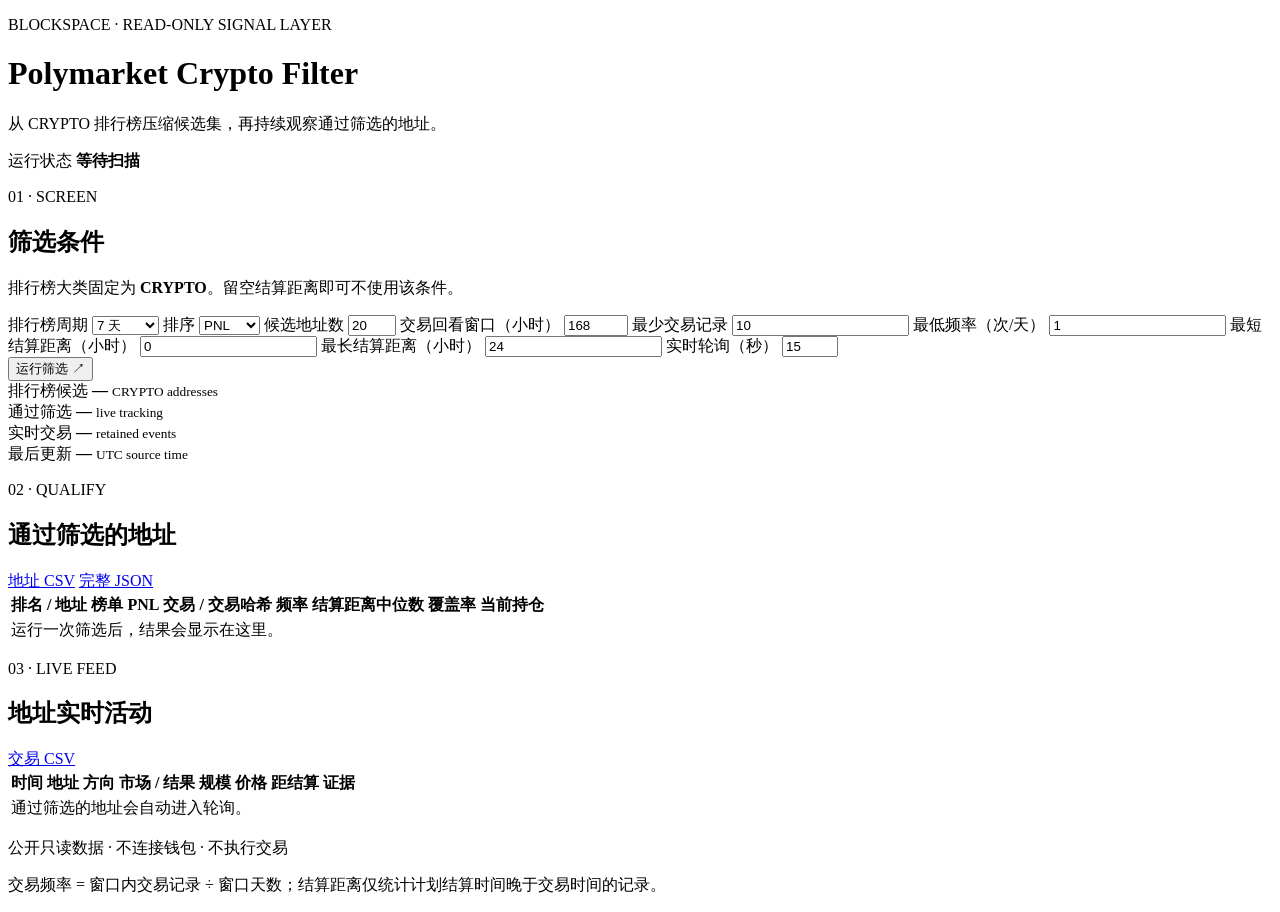
==== Polymarket/Filter/static/index.html @ 4c1f13c1 "Add Polymarket crypto address filter" ====
<!doctype html>
<html lang="zh-CN">
<head>
  <meta charset="utf-8">
  <meta name="viewport" content="width=device-width, initial-scale=1">
  <title>Polymarket Crypto Filter</title>
  <meta name="description" content="Polymarket CRYPTO 排行榜地址筛选与实时交易观察">
  <link rel="stylesheet" href="/styles.css">
</head>
<body>
  <div class="ambient ambient-one"></div>
  <div class="ambient ambient-two"></div>
  <main class="shell">
    <header class="topbar">
      <div>
        <p class="eyebrow">BLOCKSPACE · READ-ONLY SIGNAL LAYER</p>
        <h1>Polymarket <span>Crypto Filter</span></h1>
        <p class="subtitle">从 CRYPTO 排行榜压缩候选集，再持续观察通过筛选的地址。</p>
      </div>
      <div class="status-wrap">
        <span id="statusDot" class="status-dot idle"></span>
        <div>
          <span class="status-label">运行状态</span>
          <strong id="statusText">等待扫描</strong>
        </div>
      </div>
    </header>

    <section class="panel filter-panel">
      <div class="section-heading">
        <div>
          <p class="section-kicker">01 · SCREEN</p>
          <h2>筛选条件</h2>
        </div>
        <p>排行榜大类固定为 <strong>CRYPTO</strong>。留空结算距离即可不使用该条件。</p>
      </div>
      <form id="filterForm" class="filter-grid">
        <label>
          <span>排行榜周期</span>
          <select name="time_period">
            <option value="DAY">24 小时</option>
            <option value="WEEK" selected>7 天</option>
            <option value="MONTH">30 天</option>
            <option value="ALL">全部</option>
          </select>
        </label>
        <label>
          <span>排序</span>
          <select name="order_by">
            <option value="PNL" selected>PNL</option>
            <option value="VOL">成交量</option>
          </select>
        </label>
        <label>
          <span>候选地址数</span>
          <input name="candidate_limit" type="number" min="1" max="50" value="20">
        </label>
        <label>
          <span>交易回看窗口（小时）</span>
          <input name="lookback_hours" type="number" min="1" max="2160" value="168">
        </label>
        <label>
          <span>最少交易记录</span>
          <input name="min_trade_count" type="number" min="0" value="10">
        </label>
        <label>
          <span>最低频率（次/天）</span>
          <input name="min_trades_per_day" type="number" min="0" step="0.1" value="1">
        </label>
        <label>
          <span>最短结算距离（小时）</span>
          <input name="min_median_hours_to_settlement" type="number" min="0" step="0.1" value="0">
        </label>
        <label>
          <span>最长结算距离（小时）</span>
          <input name="max_median_hours_to_settlement" type="number" min="0" step="0.1" value="24">
        </label>
        <label>
          <span>实时轮询（秒）</span>
          <input name="poll_seconds" type="number" min="5" max="300" value="15">
        </label>
        <div class="form-action">
          <button id="scanButton" type="submit">
            <span>运行筛选</span>
            <span class="arrow">↗</span>
          </button>
        </div>
      </form>
      <div id="progressWrap" class="progress-wrap" hidden>
        <div class="progress-track"><span id="progressBar"></span></div>
        <p id="progressText">准备中</p>
      </div>
      <p id="formError" class="error-message" hidden></p>
    </section>

    <section class="stats-grid" aria-label="筛选摘要">
      <article class="stat-card">
        <span>排行榜候选</span>
        <strong id="candidateCount">—</strong>
        <small>CRYPTO addresses</small>
      </article>
      <article class="stat-card accent">
        <span>通过筛选</span>
        <strong id="filteredCount">—</strong>
        <small>live tracking</small>
      </article>
      <article class="stat-card">
        <span>实时交易</span>
        <strong id="tradeCount">—</strong>
        <small>retained events</small>
      </article>
      <article class="stat-card">
        <span>最后更新</span>
        <strong id="lastUpdated">—</strong>
        <small>UTC source time</small>
      </article>
    </section>

    <section class="panel result-panel">
      <div class="section-heading compact">
        <div>
          <p class="section-kicker">02 · QUALIFY</p>
          <h2>通过筛选的地址</h2>
        </div>
        <div class="export-row">
          <a href="/api/export/addresses.csv">地址 CSV</a>
          <a href="/api/export/snapshot.json">完整 JSON</a>
        </div>
      </div>
      <div class="table-wrap">
        <table>
          <thead>
            <tr>
              <th>排名 / 地址</th>
              <th>榜单 PNL</th>
              <th>交易 / 交易哈希</th>
              <th>频率</th>
              <th>结算距离中位数</th>
              <th>覆盖率</th>
              <th>当前持仓</th>
            </tr>
          </thead>
          <tbody id="addressRows">
            <tr><td colspan="7" class="empty">运行一次筛选后，结果会显示在这里。</td></tr>
          </tbody>
        </table>
      </div>
    </section>

    <section class="panel live-panel">
      <div class="section-heading compact">
        <div>
          <p class="section-kicker live-kicker"><span></span>03 · LIVE FEED</p>
          <h2>地址实时活动</h2>
        </div>
        <div class="export-row">
          <a href="/api/export/trades.csv">交易 CSV</a>
        </div>
      </div>
      <div class="table-wrap live-table">
        <table>
          <thead>
            <tr>
              <th>时间</th>
              <th>地址</th>
              <th>方向</th>
              <th>市场 / 结果</th>
              <th>规模</th>
              <th>价格</th>
              <th>距结算</th>
              <th>证据</th>
            </tr>
          </thead>
          <tbody id="tradeRows">
            <tr><td colspan="8" class="empty">通过筛选的地址会自动进入轮询。</td></tr>
          </tbody>
        </table>
      </div>
    </section>

    <section id="errorPanel" class="panel error-panel" hidden>
      <div class="section-heading compact">
        <div>
          <p class="section-kicker">DIAGNOSTICS</p>
          <h2>部分请求未完成</h2>
        </div>
      </div>
      <ul id="errorRows"></ul>
    </section>

    <footer>
      <p>公开只读数据 · 不连接钱包 · 不执行交易</p>
      <p>交易频率 = 窗口内交易记录 ÷ 窗口天数；结算距离仅统计计划结算时间晚于交易时间的记录。</p>
    </footer>
  </main>
  <script src="/app.js" defer></script>
</body>
</html>
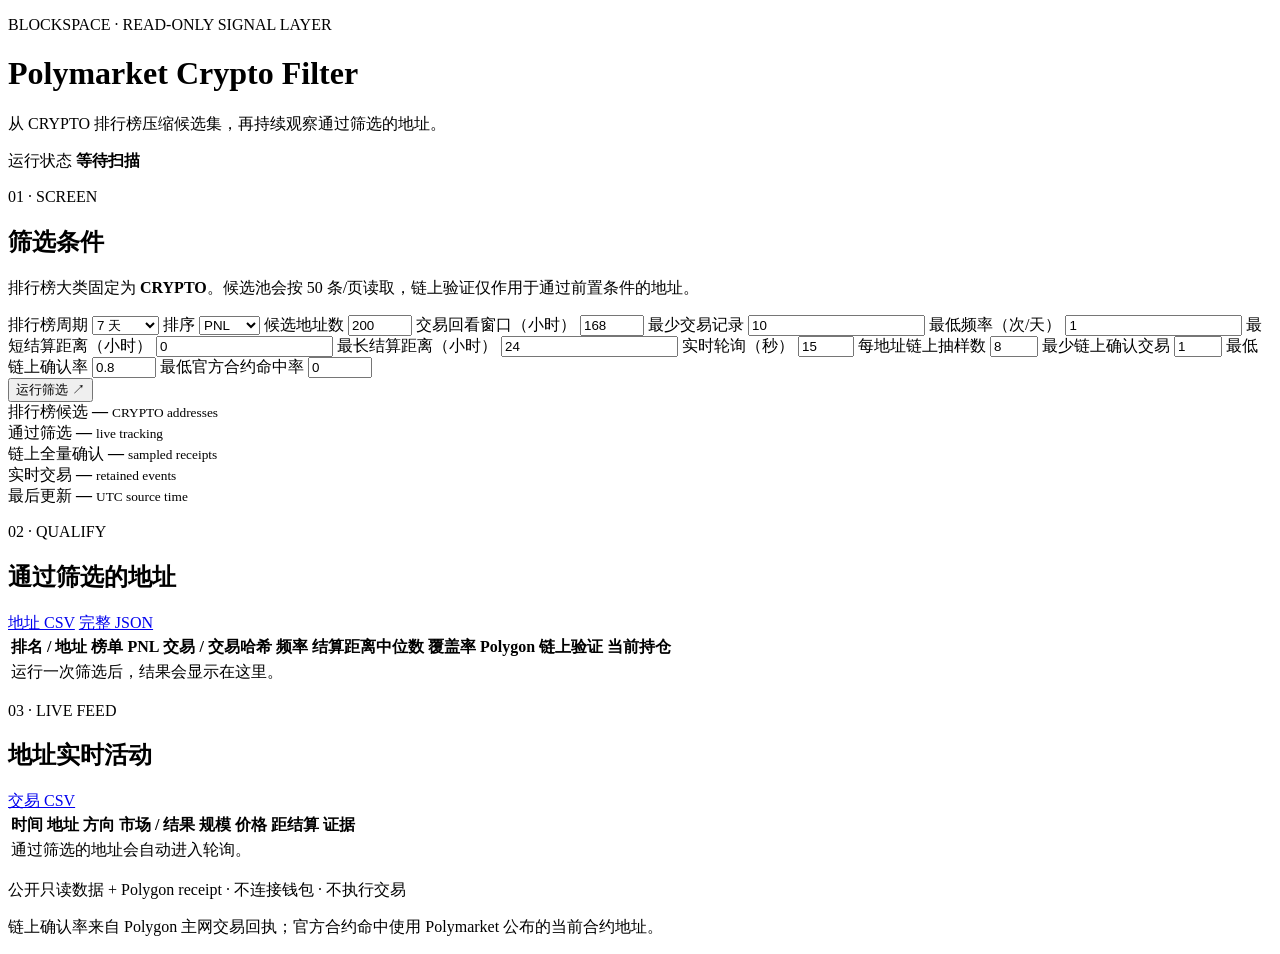
==== commit c8bda021: "feat(filter): expand candidates and add Polygon verification" ====
--- a/Polymarket/Filter/static/index.html
+++ b/Polymarket/Filter/static/index.html
@@ -29,10 +29,10 @@
     <section class="panel filter-panel">
       <div class="section-heading">
         <div>
-          <p class="section-kicker">01 · SCREEN</p>
+        <p class="section-kicker">01 · SCREEN</p>
           <h2>筛选条件</h2>
         </div>
-        <p>排行榜大类固定为 <strong>CRYPTO</strong>。留空结算距离即可不使用该条件。</p>
+        <p>排行榜大类固定为 <strong>CRYPTO</strong>。候选池会按 50 条/页读取，链上验证仅作用于通过前置条件的地址。</p>
       </div>
       <form id="filterForm" class="filter-grid">
         <label>
@@ -53,7 +53,7 @@
         </label>
         <label>
           <span>候选地址数</span>
-          <input name="candidate_limit" type="number" min="1" max="50" value="20">
+          <input name="candidate_limit" type="number" min="1" max="1000" value="200">
         </label>
         <label>
           <span>交易回看窗口（小时）</span>
@@ -78,6 +78,22 @@
         <label>
           <span>实时轮询（秒）</span>
           <input name="poll_seconds" type="number" min="5" max="300" value="15">
+        </label>
+        <label>
+          <span>每地址链上抽样数</span>
+          <input name="chain_receipts_per_address" type="number" min="1" max="50" value="8">
+        </label>
+        <label>
+          <span>最少链上确认交易</span>
+          <input name="min_chain_confirmed_transactions" type="number" min="0" max="50" value="1">
+        </label>
+        <label>
+          <span>最低链上确认率</span>
+          <input name="min_chain_verification_rate" type="number" min="0" max="1" step="0.05" value="0.8">
+        </label>
+        <label>
+          <span>最低官方合约命中率</span>
+          <input name="min_polymarket_contract_rate" type="number" min="0" max="1" step="0.05" value="0">
         </label>
         <div class="form-action">
           <button id="scanButton" type="submit">
@@ -103,6 +119,11 @@
         <span>通过筛选</span>
         <strong id="filteredCount">—</strong>
         <small>live tracking</small>
+      </article>
+      <article class="stat-card">
+        <span>链上全量确认</span>
+        <strong id="chainVerifiedCount">—</strong>
+        <small>sampled receipts</small>
       </article>
       <article class="stat-card">
         <span>实时交易</span>
@@ -137,11 +158,12 @@
               <th>频率</th>
               <th>结算距离中位数</th>
               <th>覆盖率</th>
+              <th>Polygon 链上验证</th>
               <th>当前持仓</th>
             </tr>
           </thead>
           <tbody id="addressRows">
-            <tr><td colspan="7" class="empty">运行一次筛选后，结果会显示在这里。</td></tr>
+            <tr><td colspan="8" class="empty">运行一次筛选后，结果会显示在这里。</td></tr>
           </tbody>
         </table>
       </div>
@@ -189,8 +211,8 @@
     </section>
 
     <footer>
-      <p>公开只读数据 · 不连接钱包 · 不执行交易</p>
-      <p>交易频率 = 窗口内交易记录 ÷ 窗口天数；结算距离仅统计计划结算时间晚于交易时间的记录。</p>
+      <p>公开只读数据 + Polygon receipt · 不连接钱包 · 不执行交易</p>
+      <p>链上确认率来自 Polygon 主网交易回执；官方合约命中使用 Polymarket 公布的当前合约地址。</p>
     </footer>
   </main>
   <script src="/app.js" defer></script>
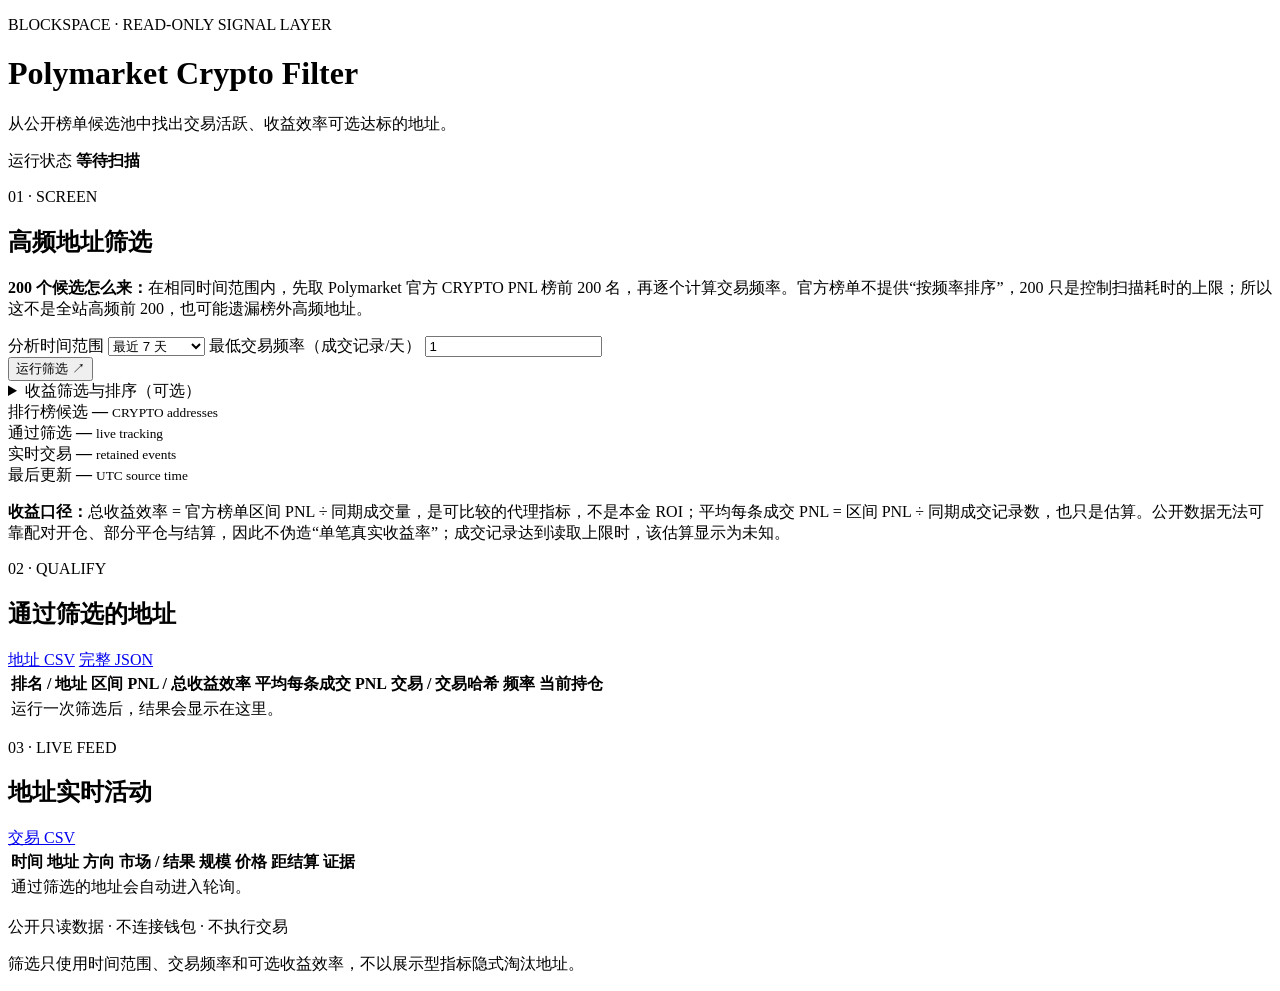
==== commit ead4c475: "feat: simplify address filters and clarify returns" ====
--- a/Polymarket/Filter/static/index.html
+++ b/Polymarket/Filter/static/index.html
@@ -15,7 +15,7 @@
       <div>
         <p class="eyebrow">BLOCKSPACE · READ-ONLY SIGNAL LAYER</p>
         <h1>Polymarket <span>Crypto Filter</span></h1>
-        <p class="subtitle">从 CRYPTO 排行榜压缩候选集，再持续观察通过筛选的地址。</p>
+        <p class="subtitle">从公开榜单候选池中找出交易活跃、收益效率可选达标的地址。</p>
       </div>
       <div class="status-wrap">
         <span id="statusDot" class="status-dot idle"></span>
@@ -30,70 +30,22 @@
       <div class="section-heading">
         <div>
         <p class="section-kicker">01 · SCREEN</p>
-          <h2>筛选条件</h2>
+          <h2>高频地址筛选</h2>
         </div>
-        <p>排行榜大类固定为 <strong>CRYPTO</strong>。候选池会按 50 条/页读取，链上验证仅作用于通过前置条件的地址。</p>
+        <p><strong>200 个候选怎么来：</strong>在相同时间范围内，先取 Polymarket 官方 CRYPTO PNL 榜前 200 名，再逐个计算交易频率。官方榜单不提供“按频率排序”，200 只是控制扫描耗时的上限；所以这不是全站高频前 200，也可能遗漏榜外高频地址。</p>
       </div>
       <form id="filterForm" class="filter-grid">
         <label>
-          <span>排行榜周期</span>
-          <select name="time_period">
-            <option value="DAY">24 小时</option>
-            <option value="WEEK" selected>7 天</option>
-            <option value="MONTH">30 天</option>
-            <option value="ALL">全部</option>
+          <span>分析时间范围</span>
+          <select name="lookback_hours">
+            <option value="24">最近 24 小时</option>
+            <option value="168" selected>最近 7 天</option>
+            <option value="720">最近 30 天</option>
           </select>
         </label>
         <label>
-          <span>排序</span>
-          <select name="order_by">
-            <option value="PNL" selected>PNL</option>
-            <option value="VOL">成交量</option>
-          </select>
-        </label>
-        <label>
-          <span>候选地址数</span>
-          <input name="candidate_limit" type="number" min="1" max="1000" value="200">
-        </label>
-        <label>
-          <span>交易回看窗口（小时）</span>
-          <input name="lookback_hours" type="number" min="1" max="2160" value="168">
-        </label>
-        <label>
-          <span>最少交易记录</span>
-          <input name="min_trade_count" type="number" min="0" value="10">
-        </label>
-        <label>
-          <span>最低频率（次/天）</span>
+          <span>最低交易频率（成交记录/天）</span>
           <input name="min_trades_per_day" type="number" min="0" step="0.1" value="1">
-        </label>
-        <label>
-          <span>最短结算距离（小时）</span>
-          <input name="min_median_hours_to_settlement" type="number" min="0" step="0.1" value="0">
-        </label>
-        <label>
-          <span>最长结算距离（小时）</span>
-          <input name="max_median_hours_to_settlement" type="number" min="0" step="0.1" value="24">
-        </label>
-        <label>
-          <span>实时轮询（秒）</span>
-          <input name="poll_seconds" type="number" min="5" max="300" value="15">
-        </label>
-        <label>
-          <span>每地址链上抽样数</span>
-          <input name="chain_receipts_per_address" type="number" min="1" max="50" value="8">
-        </label>
-        <label>
-          <span>最少链上确认交易</span>
-          <input name="min_chain_confirmed_transactions" type="number" min="0" max="50" value="1">
-        </label>
-        <label>
-          <span>最低链上确认率</span>
-          <input name="min_chain_verification_rate" type="number" min="0" max="1" step="0.05" value="0.8">
-        </label>
-        <label>
-          <span>最低官方合约命中率</span>
-          <input name="min_polymarket_contract_rate" type="number" min="0" max="1" step="0.05" value="0">
         </label>
         <div class="form-action">
           <button id="scanButton" type="submit">
@@ -101,6 +53,29 @@
             <span class="arrow">↗</span>
           </button>
         </div>
+        <details class="advanced-options">
+          <summary>收益筛选与排序（可选）</summary>
+          <div class="advanced-grid">
+            <label>
+              <span>最低总收益效率（%，PNL ÷ 成交量）</span>
+              <input name="min_return_efficiency_percent" type="number" step="0.1" placeholder="不限制">
+            </label>
+            <label>
+              <span>最低平均每条成交 PNL（USD，估算）</span>
+              <input name="min_estimated_pnl_per_activity" type="number" step="0.01" placeholder="不限制">
+            </label>
+            <label>
+              <span>结果排序</span>
+              <select name="result_sort">
+                <option value="FREQUENCY" selected>交易频率（高到低）</option>
+                <option value="RETURN">总收益效率（高到低）</option>
+                <option value="AVG_PNL">平均每条成交 PNL（高到低）</option>
+                <option value="PNL">区间 PNL（高到低）</option>
+              </select>
+            </label>
+          </div>
+          <p>这里的收益项默认不参与筛选；留空即可只按时间范围和最低交易频率筛选。</p>
+        </details>
       </form>
       <div id="progressWrap" class="progress-wrap" hidden>
         <div class="progress-track"><span id="progressBar"></span></div>
@@ -121,11 +96,6 @@
         <small>live tracking</small>
       </article>
       <article class="stat-card">
-        <span>链上全量确认</span>
-        <strong id="chainVerifiedCount">—</strong>
-        <small>sampled receipts</small>
-      </article>
-      <article class="stat-card">
         <span>实时交易</span>
         <strong id="tradeCount">—</strong>
         <small>retained events</small>
@@ -136,6 +106,8 @@
         <small>UTC source time</small>
       </article>
     </section>
+
+    <p class="metric-note"><strong>收益口径：</strong>总收益效率 = 官方榜单区间 PNL ÷ 同期成交量，是可比较的代理指标，不是本金 ROI；平均每条成交 PNL = 区间 PNL ÷ 同期成交记录数，也只是估算。公开数据无法可靠配对开仓、部分平仓与结算，因此不伪造“单笔真实收益率”；成交记录达到读取上限时，该估算显示为未知。</p>
 
     <section class="panel result-panel">
       <div class="section-heading compact">
@@ -153,17 +125,15 @@
           <thead>
             <tr>
               <th>排名 / 地址</th>
-              <th>榜单 PNL</th>
+              <th>区间 PNL / 总收益效率</th>
+              <th>平均每条成交 PNL</th>
               <th>交易 / 交易哈希</th>
               <th>频率</th>
-              <th>结算距离中位数</th>
-              <th>覆盖率</th>
-              <th>Polygon 链上验证</th>
               <th>当前持仓</th>
             </tr>
           </thead>
           <tbody id="addressRows">
-            <tr><td colspan="8" class="empty">运行一次筛选后，结果会显示在这里。</td></tr>
+            <tr><td colspan="6" class="empty">运行一次筛选后，结果会显示在这里。</td></tr>
           </tbody>
         </table>
       </div>
@@ -211,8 +181,8 @@
     </section>
 
     <footer>
-      <p>公开只读数据 + Polygon receipt · 不连接钱包 · 不执行交易</p>
-      <p>链上确认率来自 Polygon 主网交易回执；官方合约命中使用 Polymarket 公布的当前合约地址。</p>
+      <p>公开只读数据 · 不连接钱包 · 不执行交易</p>
+      <p>筛选只使用时间范围、交易频率和可选收益效率，不以展示型指标隐式淘汰地址。</p>
     </footer>
   </main>
   <script src="/app.js" defer></script>
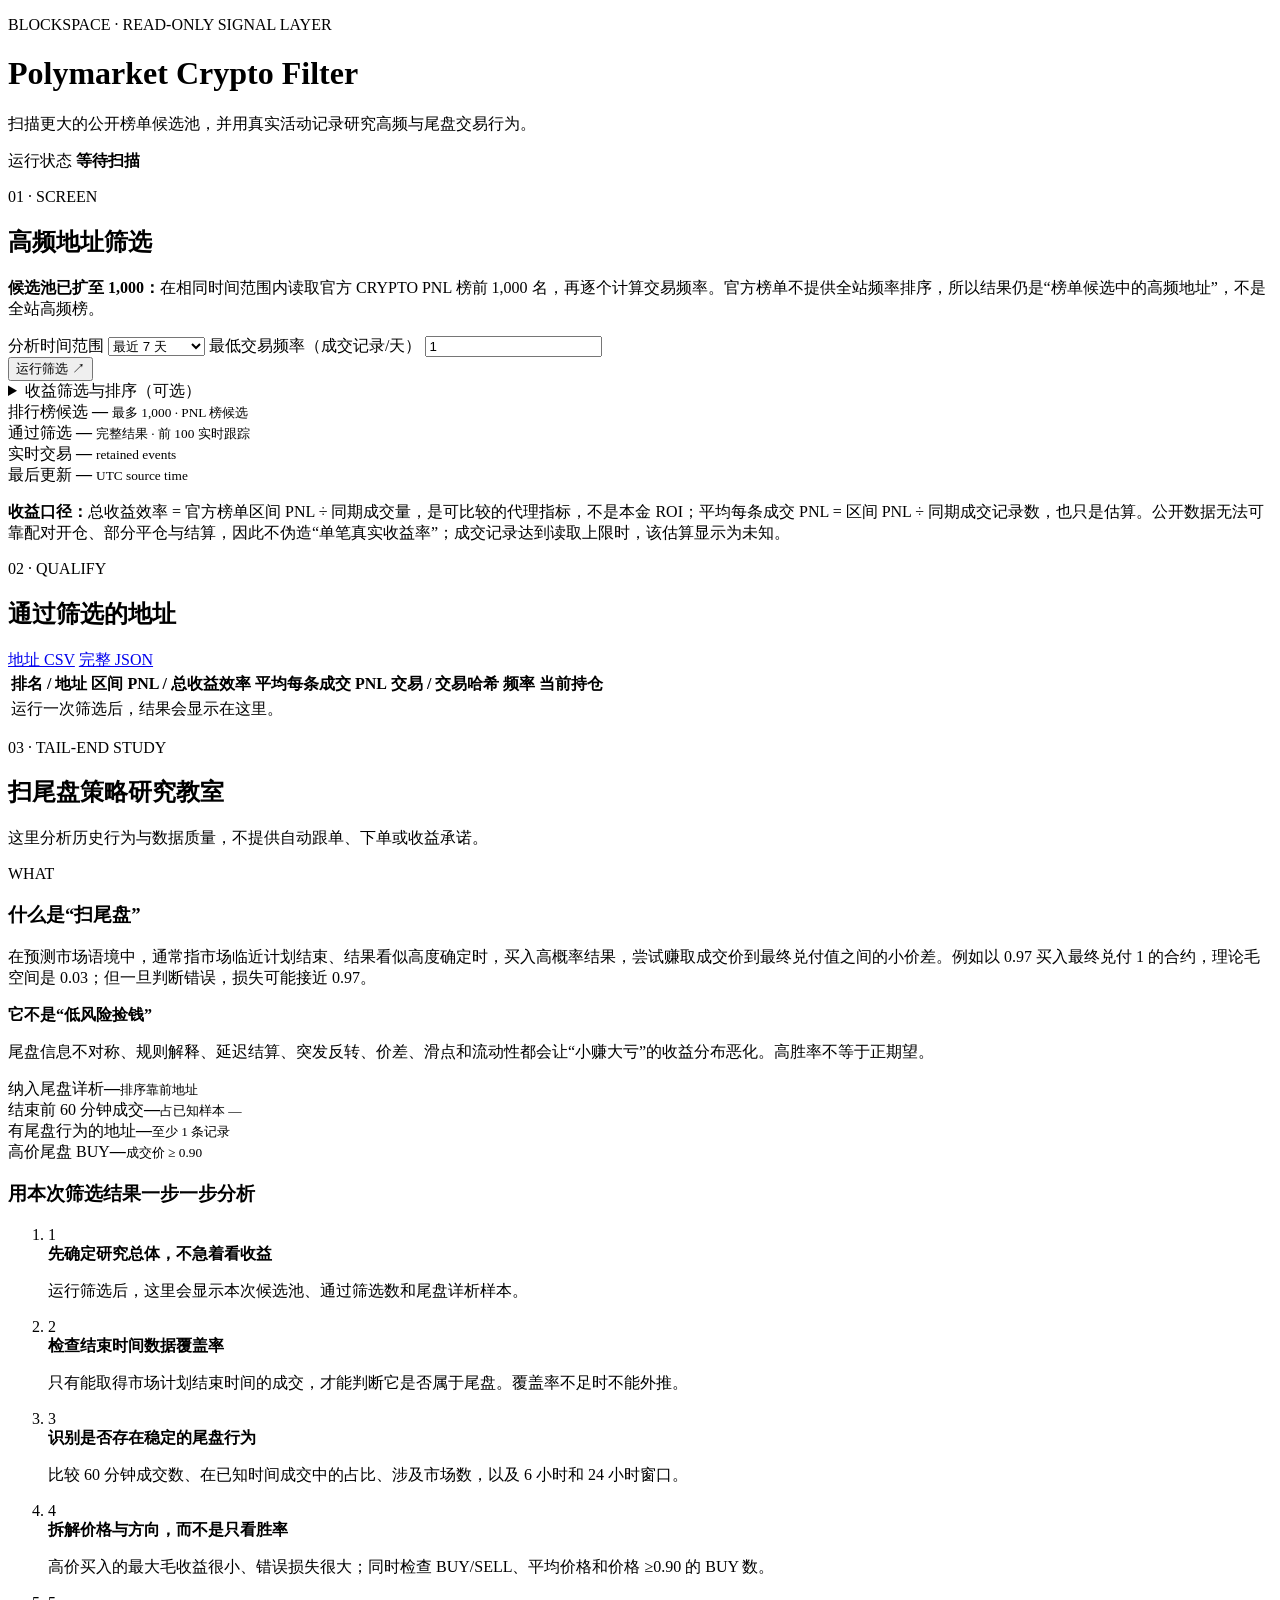
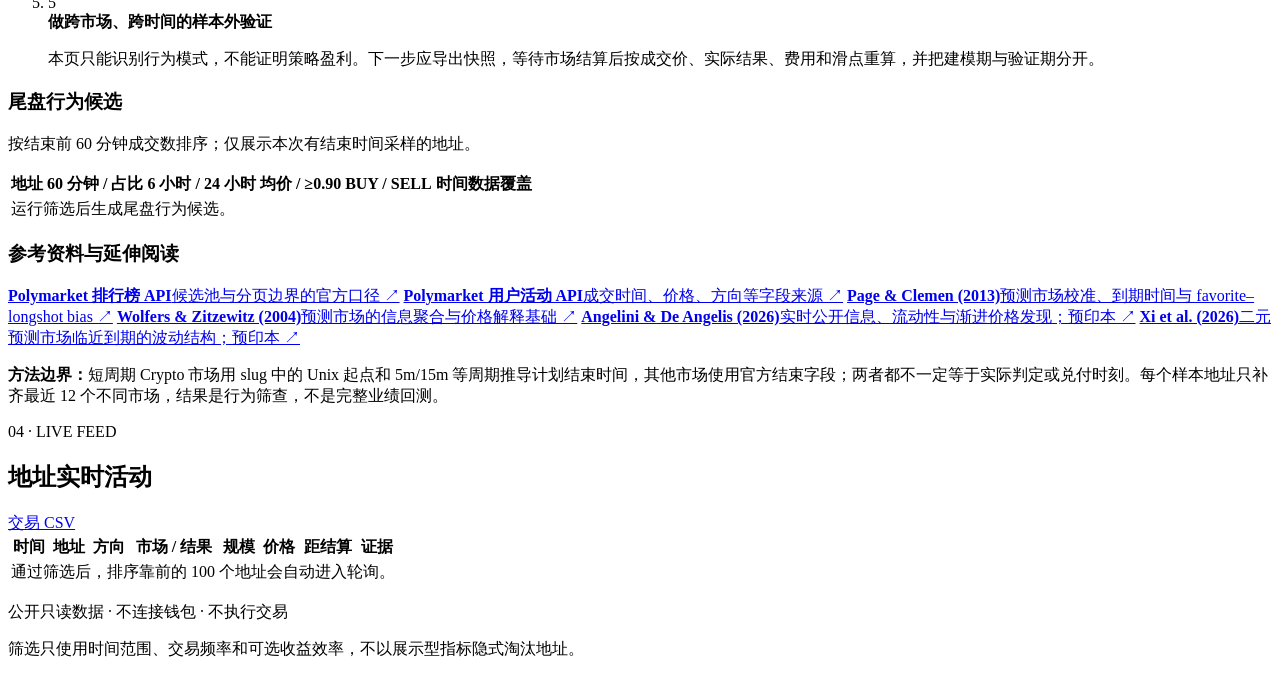
==== commit e04f8308: "feat: add tail-end strategy research" ====
--- a/Polymarket/Filter/static/index.html
+++ b/Polymarket/Filter/static/index.html
@@ -15,7 +15,7 @@
       <div>
         <p class="eyebrow">BLOCKSPACE · READ-ONLY SIGNAL LAYER</p>
         <h1>Polymarket <span>Crypto Filter</span></h1>
-        <p class="subtitle">从公开榜单候选池中找出交易活跃、收益效率可选达标的地址。</p>
+        <p class="subtitle">扫描更大的公开榜单候选池，并用真实活动记录研究高频与尾盘交易行为。</p>
       </div>
       <div class="status-wrap">
         <span id="statusDot" class="status-dot idle"></span>
@@ -32,7 +32,7 @@
         <p class="section-kicker">01 · SCREEN</p>
           <h2>高频地址筛选</h2>
         </div>
-        <p><strong>200 个候选怎么来：</strong>在相同时间范围内，先取 Polymarket 官方 CRYPTO PNL 榜前 200 名，再逐个计算交易频率。官方榜单不提供“按频率排序”，200 只是控制扫描耗时的上限；所以这不是全站高频前 200，也可能遗漏榜外高频地址。</p>
+        <p><strong>候选池已扩至 1,000：</strong>在相同时间范围内读取官方 CRYPTO PNL 榜前 1,000 名，再逐个计算交易频率。官方榜单不提供全站频率排序，所以结果仍是“榜单候选中的高频地址”，不是全站高频榜。</p>
       </div>
       <form id="filterForm" class="filter-grid">
         <label>
@@ -88,12 +88,12 @@
       <article class="stat-card">
         <span>排行榜候选</span>
         <strong id="candidateCount">—</strong>
-        <small>CRYPTO addresses</small>
+        <small>最多 1,000 · PNL 榜候选</small>
       </article>
       <article class="stat-card accent">
         <span>通过筛选</span>
         <strong id="filteredCount">—</strong>
-        <small>live tracking</small>
+        <small>完整结果 · 前 100 实时跟踪</small>
       </article>
       <article class="stat-card">
         <span>实时交易</span>
@@ -139,10 +139,102 @@
       </div>
     </section>
 
+    <section class="panel strategy-panel">
+      <div class="section-heading compact">
+        <div>
+          <p class="section-kicker">03 · TAIL-END STUDY</p>
+          <h2>扫尾盘策略研究教室</h2>
+        </div>
+        <p>这里分析历史行为与数据质量，不提供自动跟单、下单或收益承诺。</p>
+      </div>
+
+      <div class="strategy-intro">
+        <div>
+          <span class="concept-label">WHAT</span>
+          <h3>什么是“扫尾盘”</h3>
+          <p>在预测市场语境中，通常指市场临近计划结束、结果看似高度确定时，买入高概率结果，尝试赚取成交价到最终兑付值之间的小价差。例如以 0.97 买入最终兑付 1 的合约，理论毛空间是 0.03；但一旦判断错误，损失可能接近 0.97。</p>
+        </div>
+        <div class="risk-callout">
+          <strong>它不是“低风险捡钱”</strong>
+          <p>尾盘信息不对称、规则解释、延迟结算、突发反转、价差、滑点和流动性都会让“小赚大亏”的收益分布恶化。高胜率不等于正期望。</p>
+        </div>
+      </div>
+
+      <div class="tail-summary-grid" aria-label="尾盘研究摘要">
+        <article><span>纳入尾盘详析</span><strong id="tailSampledAddresses">—</strong><small>排序靠前地址</small></article>
+        <article><span>结束前 60 分钟成交</span><strong id="tailTradeCount">—</strong><small id="tailTradeShare">占已知样本 —</small></article>
+        <article><span>有尾盘行为的地址</span><strong id="tailActiveAddresses">—</strong><small>至少 1 条记录</small></article>
+        <article><span>高价尾盘 BUY</span><strong id="tailHighConfidence">—</strong><small>成交价 ≥ 0.90</small></article>
+      </div>
+
+      <div class="analysis-walkthrough">
+        <h3>用本次筛选结果一步一步分析</h3>
+        <ol>
+          <li>
+            <span class="step-index">1</span>
+            <div><strong>先确定研究总体，不急着看收益</strong><p id="tailStepScope">运行筛选后，这里会显示本次候选池、通过筛选数和尾盘详析样本。</p></div>
+          </li>
+          <li>
+            <span class="step-index">2</span>
+            <div><strong>检查结束时间数据覆盖率</strong><p id="tailStepCoverage">只有能取得市场计划结束时间的成交，才能判断它是否属于尾盘。覆盖率不足时不能外推。</p></div>
+          </li>
+          <li>
+            <span class="step-index">3</span>
+            <div><strong>识别是否存在稳定的尾盘行为</strong><p id="tailStepPattern">比较 60 分钟成交数、在已知时间成交中的占比、涉及市场数，以及 6 小时和 24 小时窗口。</p></div>
+          </li>
+          <li>
+            <span class="step-index">4</span>
+            <div><strong>拆解价格与方向，而不是只看胜率</strong><p id="tailStepPrice">高价买入的最大毛收益很小、错误损失很大；同时检查 BUY/SELL、平均价格和价格 ≥0.90 的 BUY 数。</p></div>
+          </li>
+          <li>
+            <span class="step-index">5</span>
+            <div><strong>做跨市场、跨时间的样本外验证</strong><p>本页只能识别行为模式，不能证明策略盈利。下一步应导出快照，等待市场结算后按成交价、实际结果、费用和滑点重算，并把建模期与验证期分开。</p></div>
+          </li>
+        </ol>
+      </div>
+
+      <div class="tail-table-heading">
+        <div>
+          <h3>尾盘行为候选</h3>
+          <p>按结束前 60 分钟成交数排序；仅展示本次有结束时间采样的地址。</p>
+        </div>
+      </div>
+      <div class="table-wrap">
+        <table class="tail-table">
+          <thead>
+            <tr>
+              <th>地址</th>
+              <th>60 分钟 / 占比</th>
+              <th>6 小时 / 24 小时</th>
+              <th>均价 / ≥0.90</th>
+              <th>BUY / SELL</th>
+              <th>时间数据覆盖</th>
+            </tr>
+          </thead>
+          <tbody id="tailRows">
+            <tr><td colspan="6" class="empty">运行筛选后生成尾盘行为候选。</td></tr>
+          </tbody>
+        </table>
+      </div>
+
+      <div class="research-notes">
+        <h3>参考资料与延伸阅读</h3>
+        <div class="source-grid">
+          <a href="https://docs.polymarket.com/api-reference/core/get-trader-leaderboard-rankings" target="_blank" rel="noreferrer"><strong>Polymarket 排行榜 API</strong><span>候选池与分页边界的官方口径 ↗</span></a>
+          <a href="https://docs.polymarket.com/api-reference/core/get-user-activity" target="_blank" rel="noreferrer"><strong>Polymarket 用户活动 API</strong><span>成交时间、价格、方向等字段来源 ↗</span></a>
+          <a href="https://doi.org/10.1111/j.1468-0297.2012.02561.x" target="_blank" rel="noreferrer"><strong>Page &amp; Clemen (2013)</strong><span>预测市场校准、到期时间与 favorite–longshot bias ↗</span></a>
+          <a href="https://www.aeaweb.org/articles?id=10.1257/0895330041371321" target="_blank" rel="noreferrer"><strong>Wolfers &amp; Zitzewitz (2004)</strong><span>预测市场的信息聚合与价格解释基础 ↗</span></a>
+          <a href="https://arxiv.org/abs/2606.07811" target="_blank" rel="noreferrer"><strong>Angelini &amp; De Angelis (2026)</strong><span>实时公开信息、流动性与渐进价格发现；预印本 ↗</span></a>
+          <a href="https://arxiv.org/abs/2607.08199" target="_blank" rel="noreferrer"><strong>Xi et al. (2026)</strong><span>二元预测市场临近到期的波动结构；预印本 ↗</span></a>
+        </div>
+      </div>
+      <p class="method-warning"><strong>方法边界：</strong>短周期 Crypto 市场用 slug 中的 Unix 起点和 5m/15m 等周期推导计划结束时间，其他市场使用官方结束字段；两者都不一定等于实际判定或兑付时刻。每个样本地址只补齐最近 12 个不同市场，结果是行为筛查，不是完整业绩回测。</p>
+    </section>
+
     <section class="panel live-panel">
       <div class="section-heading compact">
         <div>
-          <p class="section-kicker live-kicker"><span></span>03 · LIVE FEED</p>
+          <p class="section-kicker live-kicker"><span></span>04 · LIVE FEED</p>
           <h2>地址实时活动</h2>
         </div>
         <div class="export-row">
@@ -164,7 +256,7 @@
             </tr>
           </thead>
           <tbody id="tradeRows">
-            <tr><td colspan="8" class="empty">通过筛选的地址会自动进入轮询。</td></tr>
+            <tr><td colspan="8" class="empty">通过筛选后，排序靠前的 100 个地址会自动进入轮询。</td></tr>
           </tbody>
         </table>
       </div>
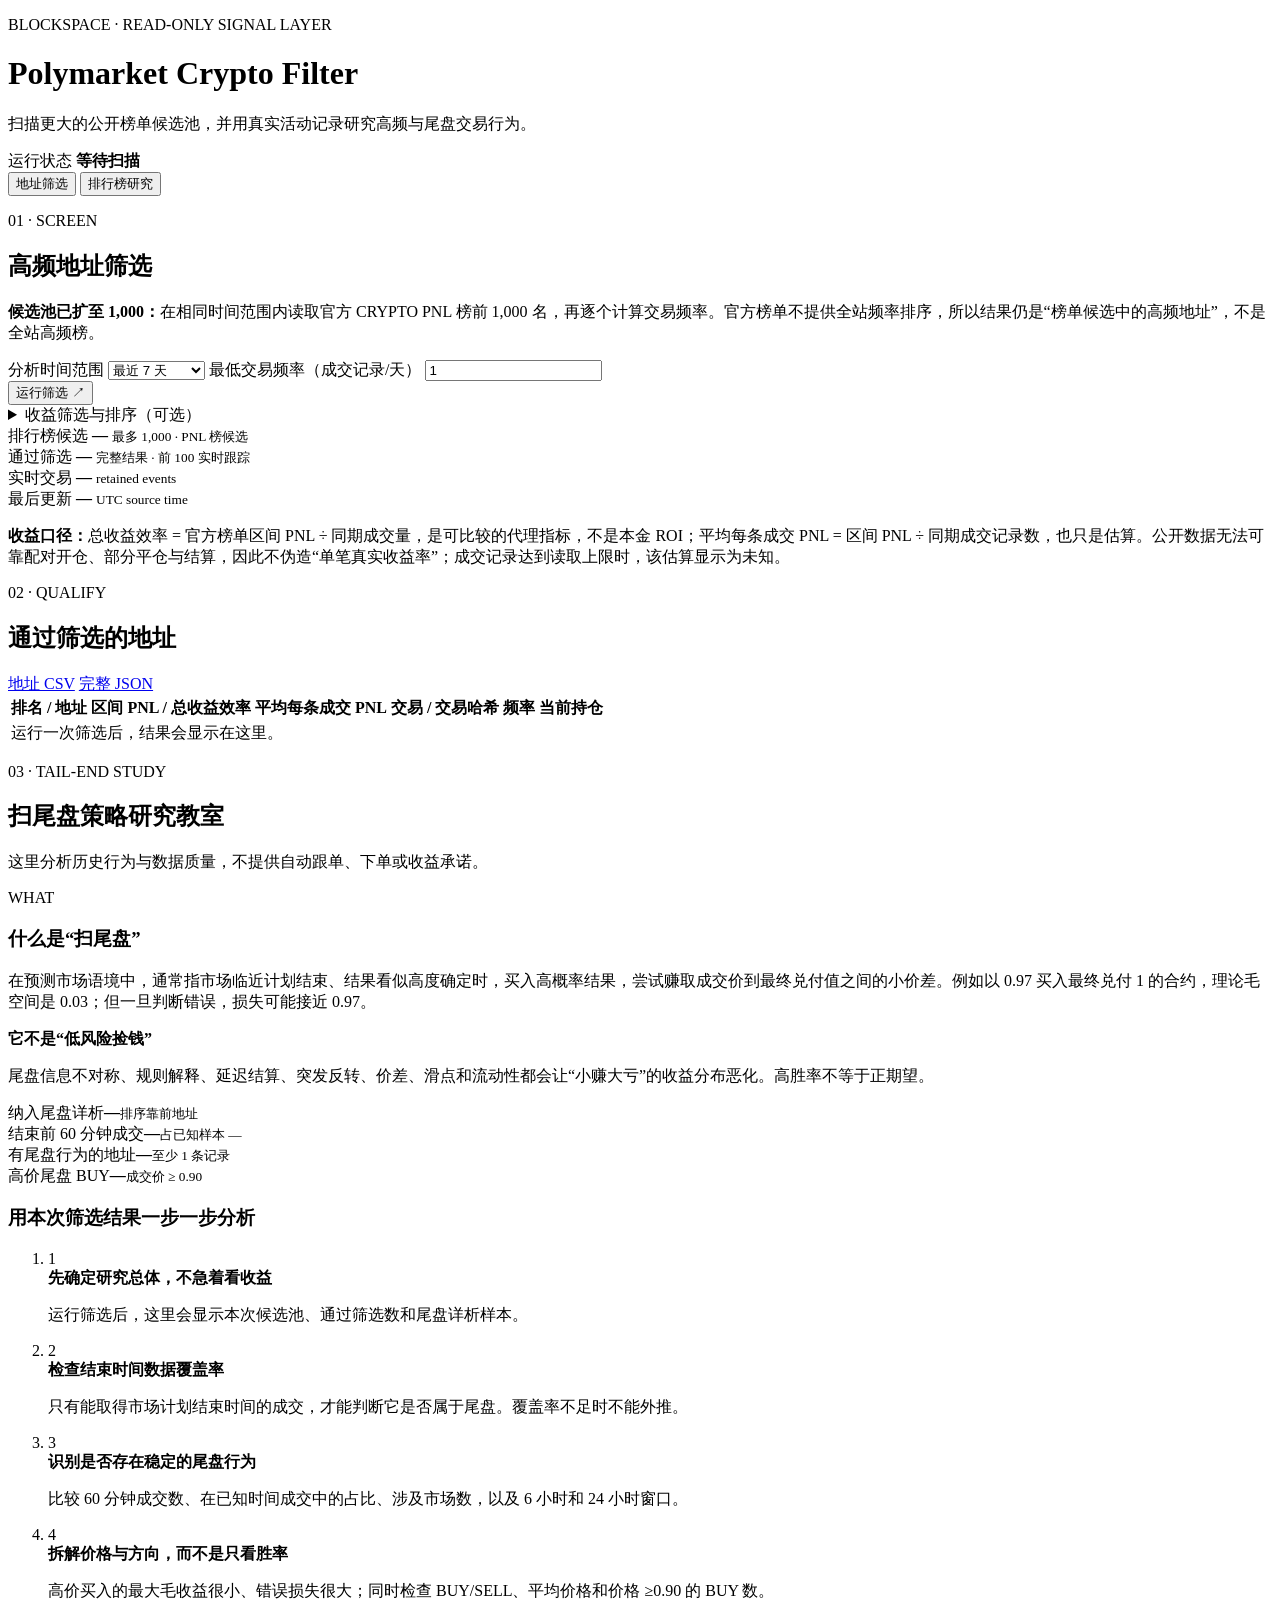
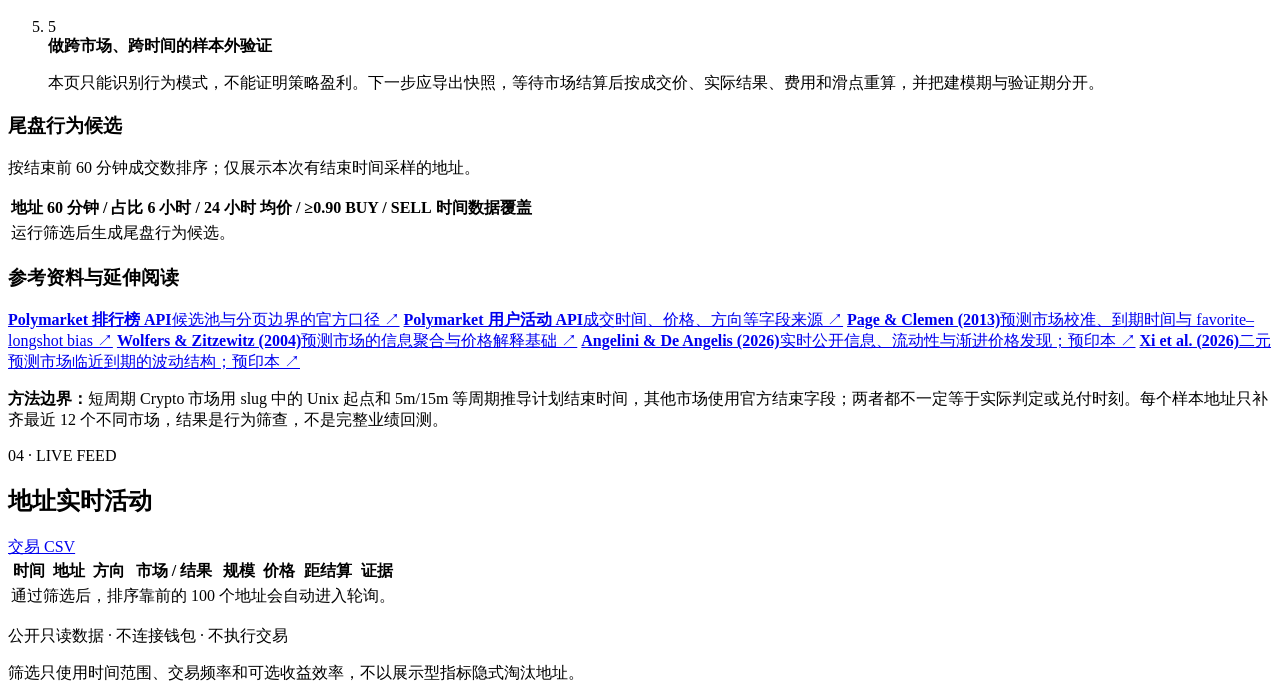
==== commit 30a9622d: "feat(filter): add longitudinal leaderboard research" ====
--- a/Polymarket/Filter/static/index.html
+++ b/Polymarket/Filter/static/index.html
@@ -26,6 +26,12 @@
       </div>
     </header>
 
+    <nav class="view-nav" aria-label="页面视图">
+      <button type="button" class="view-tab active" data-view="filter" aria-selected="true">地址筛选</button>
+      <button type="button" class="view-tab" data-view="research" aria-selected="false">排行榜研究</button>
+    </nav>
+
+    <div id="filterView" class="view-stack">
     <section class="panel filter-panel">
       <div class="section-heading">
         <div>
@@ -271,6 +277,99 @@
       </div>
       <ul id="errorRows"></ul>
     </section>
+    </div>
+
+    <div id="researchView" class="view-stack" hidden>
+      <section class="panel research-hero">
+        <div class="section-heading">
+          <div>
+            <p class="section-kicker">LONGITUDINAL · CRYPTO DAY</p>
+            <h2>官方排行榜纵向研究</h2>
+          </div>
+          <div class="research-controls">
+            <label>
+              <span>排行榜边界</span>
+              <select id="researchTopK">
+                <option value="100" selected>Top 100</option>
+                <option value="500">Top 500</option>
+                <option value="1000">Top 1,000</option>
+              </select>
+            </label>
+            <a id="researchExport" href="/api/export/research.csv?top_k=100">迁移 CSV</a>
+          </div>
+        </div>
+        <div class="research-status-line">
+          <span id="researchStatusBadge" class="badge">COLLECTING</span>
+          <p id="researchStatusText">等待首个官方排行榜快照。相隔 24 小时后才能判定进入、留榜与掉榜。</p>
+        </div>
+        <p class="method-warning"><strong>口径：</strong>每 6 小时保存一次 CRYPTO DAY 的官方 PNL Top 1,000 与 VOL Top 1,000；正式比较只使用相隔 24 小时的完整快照。官方 DAY PNL 是榜单窗口值，前后差额不被解释成这 24 小时的新增利润。</p>
+      </section>
+
+      <section class="stats-grid research-stats" aria-label="排行榜研究摘要">
+        <article class="stat-card"><span>完整快照</span><strong id="researchSnapshotCount">—</strong><small>每 6 小时一次</small></article>
+        <article class="stat-card"><span>PNL 榜候选</span><strong id="researchPnlCount">—</strong><small>官方 CRYPTO DAY</small></article>
+        <article class="stat-card"><span>VOL 榜负 PNL</span><strong id="researchLoserCount">—</strong><small>高成交量输家对照池</small></article>
+        <article class="stat-card accent"><span>最新采样</span><strong id="researchLatest">—</strong><small>UTC slot</small></article>
+      </section>
+
+      <section class="panel research-panel">
+        <div class="section-heading compact">
+          <div>
+            <p class="section-kicker">01 · MEMBERSHIP TRANSITION</p>
+            <h2>今天在榜，24 小时后去了哪里</h2>
+          </div>
+          <p>“掉榜”只表示离开所选 Top K；系统会对重点掉榜地址调用官方 user 排名复核，不把接口缺失当作亏损。</p>
+        </div>
+        <div class="transition-grid">
+          <article><span>进入</span><strong id="researchEntered">—</strong><small>t0 榜外 → t1 榜内</small></article>
+          <article><span>留榜</span><strong id="researchRetained">—</strong><small>t0 / t1 均在榜</small></article>
+          <article><span>掉榜</span><strong id="researchDropped">—</strong><small>t0 榜内 → t1 榜外</small></article>
+          <article><span>留存率</span><strong id="researchRetention">—</strong><small>留榜 ÷ t0 榜内</small></article>
+        </div>
+        <p id="researchTransitionNote" class="metric-note">正在积累 24 小时配对快照。</p>
+        <div class="table-wrap">
+          <table class="research-table">
+            <thead><tr><th>地址</th><th>昨日排名</th><th>当前排名</th><th>昨日 PNL</th><th>当前 PNL</th><th>可见解释</th><th>复核</th></tr></thead>
+            <tbody id="researchDropoutRows"><tr><td colspan="7" class="empty">有完整 24 小时比较后显示掉榜地址。</td></tr></tbody>
+          </table>
+        </div>
+      </section>
+
+      <section class="panel research-panel">
+        <div class="section-heading compact">
+          <div>
+            <p class="section-kicker">02 · STRATEGY FINGERPRINT</p>
+            <h2>亏钱与赚钱地址的可见参数差距</h2>
+          </div>
+          <p>每天 00:00 UTC 对掉榜、留榜、高成交量赢家与输家各最多 30 个地址做成交量匹配和 24 小时活动富集。</p>
+        </div>
+        <p id="researchAnalysisNote" class="metric-note">等待第一个每日富集样本。</p>
+        <div class="table-wrap">
+          <table class="research-table parameter-table">
+            <thead><tr><th>对照</th><th>参数</th><th>第一组中位数</th><th>第二组中位数</th><th>差值</th><th>样本</th></tr></thead>
+            <tbody id="researchComparisonRows"><tr><td colspan="6" class="empty">积累数据后显示参数指纹。</td></tr></tbody>
+          </table>
+        </div>
+      </section>
+
+      <section class="panel research-panel">
+        <div class="section-heading compact">
+          <div>
+            <p class="section-kicker">03 · FINDING → INSIGHT</p>
+            <h2>假设、反直觉信号与证据门槛</h2>
+          </div>
+          <p>至少 7 个完整日样本、每组 30 个唯一地址、方向一致且 bootstrap 区间不跨 0，才升级为 Insight。</p>
+        </div>
+        <div id="researchHypotheses" class="hypothesis-grid">
+          <article><span class="badge">COLLECTING</span><h3>正在建立研究基线</h3><p>首个 Finding 需要一次每日 cohort 富集。</p></article>
+        </div>
+        <div class="research-boundaries">
+          <div><strong>已观察</strong><p>官方排名与 PNL、成交量、公开活动、成交哈希、价格、方向、规模与短周期结束时间。</p></div>
+          <div><strong>代理变量</strong><p>交易频率、每哈希 fill 数、市场集中度、高价 BUY、尾盘占比与有界 Polygon 回执确认。</p></div>
+          <div><strong>第一版不可观察</strong><p>挂单创建/撤单时间、真实撮合延迟、完整库存路径和 maker/taker 对手方；不据此判断“对敲”。</p></div>
+        </div>
+      </section>
+    </div>
 
     <footer>
       <p>公开只读数据 · 不连接钱包 · 不执行交易</p>
